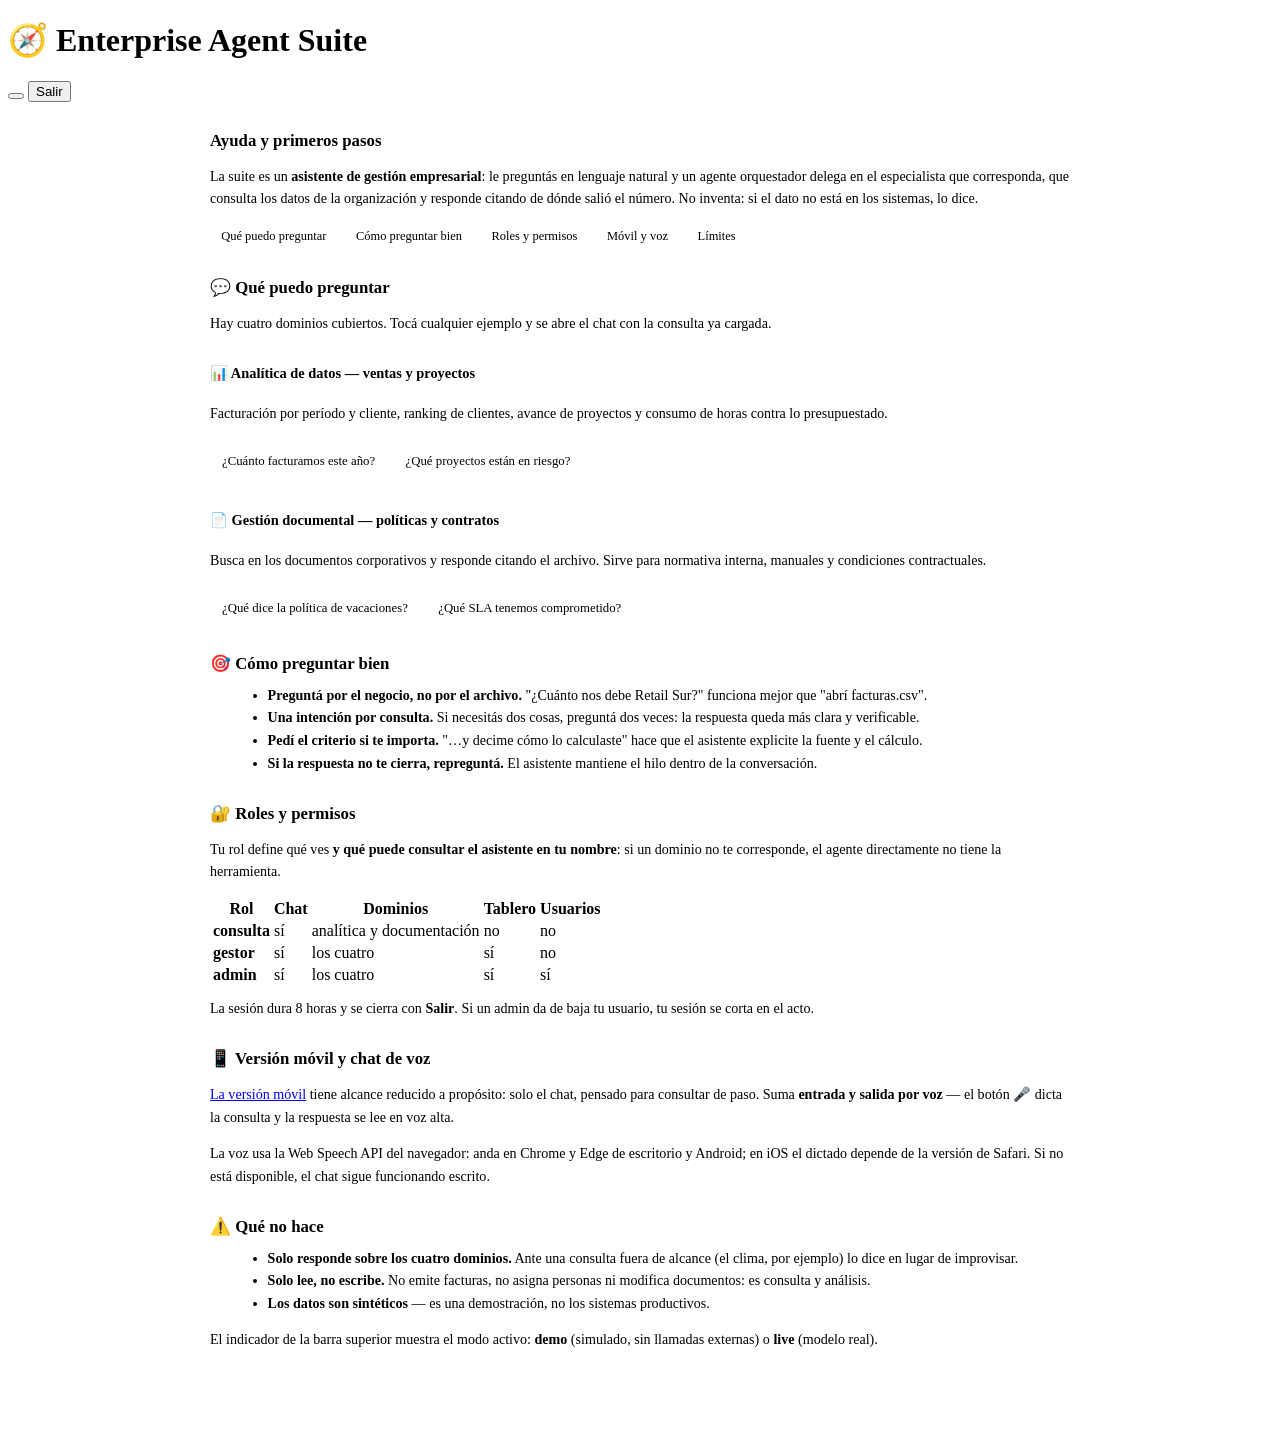
==== src/enterprise_agents/static/ayuda.html @ 71e2de1a "feat(ayuda): sección de ayuda e inducción al usuario La suite no tenía ninguna guía para el usuario " ====
<!doctype html>
<html lang="es">
<head>
<meta charset="utf-8">
<meta name="viewport" content="width=device-width, initial-scale=1">
<title>Ayuda — Enterprise Agent Suite</title>
<link rel="stylesheet" href="/ds.css">
<style>
  main { max-width: 860px; margin: 0 auto; padding: 1.2rem 1rem 4rem; }
  .indice { display: flex; flex-wrap: wrap; gap: .45rem; margin: .2rem 0 1.4rem; }
  .indice a {
    font-size: .78rem; text-decoration: none; padding: .3rem .7rem; border-radius: 999px;
    border: 1px solid var(--ds-borde); color: var(--ds-tinta-suave);
  }
  .indice a:hover { border-color: var(--ds-primario); color: var(--ds-primario); }
  section { scroll-margin-top: 4.5rem; }
  h2 { font-size: 1.05rem; margin: 1.8rem 0 .6rem; display: flex; align-items: center; gap: .5rem; }
  h3 { font-size: .9rem; margin: 1rem 0 .3rem; }
  p, li { font-size: .88rem; line-height: 1.6; }
  ul { margin: .3rem 0 .3rem 1.1rem; }
  .ejemplos { display: flex; flex-wrap: wrap; gap: .4rem; margin: .5rem 0 .2rem; }
  .ejemplos a {
    font-size: .8rem; text-decoration: none; padding: .35rem .75rem; border-radius: 8px;
    background: var(--ds-superficie-2); border: 1px solid var(--ds-borde); color: var(--ds-tinta);
  }
  .ejemplos a:hover { border-color: var(--ds-primario); color: var(--ds-primario); }
  .dominio { display: grid; gap: .1rem; margin-bottom: 1.1rem; }
  .nota {
    border-left: 3px solid var(--ds-primario); background: var(--ds-superficie-2);
    padding: .7rem .9rem; border-radius: 0 8px 8px 0; margin: .8rem 0; font-size: .85rem;
  }
  code { background: var(--ds-superficie-2); padding: .1rem .35rem; border-radius: 5px; font-size: .85em; }
  [hidden] { display: none !important; }
</style>
</head>
<body>
<header class="ds-appbar">
  <h1>🧭 Enterprise Agent Suite</h1>
  <nav></nav>
  <span class="ds-espacio"></span>
  <span id="ds-usuario"></span>
  <button class="ds-tema" onclick="alternarTema()" aria-label="cambiar tema"></button>
  <button class="ds-btn texto" onclick="salir()">Salir</button>
</header>

<main>
  <h2 style="margin-top:.6rem">Ayuda y primeros pasos</h2>
  <p>
    La suite es un <b>asistente de gestión empresarial</b>: le preguntás en lenguaje
    natural y un agente orquestador delega en el especialista que corresponda, que
    consulta los datos de la organización y responde citando de dónde salió el número.
    No inventa: si el dato no está en los sistemas, lo dice.
  </p>

  <div class="indice">
    <a href="#preguntar">Qué puedo preguntar</a>
    <a href="#bien">Cómo preguntar bien</a>
    <a href="#tablero" data-rol="admin gestor" hidden>Leer el tablero</a>
    <a href="#roles">Roles y permisos</a>
    <a href="#voz">Móvil y voz</a>
    <a href="#limites">Límites</a>
  </div>

  <!-- ------------------------------------------------------------------ -->
  <section id="preguntar">
    <h2>💬 Qué puedo preguntar</h2>
    <p>
      Hay cuatro dominios cubiertos. Tocá cualquier ejemplo y se abre el chat con
      la consulta ya cargada.
    </p>

    <div class="ds-tarjeta">
      <div class="dominio">
        <h3>📊 Analítica de datos — ventas y proyectos</h3>
        <p class="ds-ayuda">Facturación por período y cliente, ranking de clientes, avance de
          proyectos y consumo de horas contra lo presupuestado.</p>
        <div class="ejemplos">
          <a href="/?q=¿Cuánto facturamos este año y quiénes son nuestros principales clientes?">¿Cuánto facturamos este año?</a>
          <a href="/?q=¿Qué proyectos están en riesgo por consumo de horas?">¿Qué proyectos están en riesgo?</a>
        </div>
      </div>

      <div class="dominio" data-rol="admin gestor" hidden>
        <h3>💰 Finanzas — cobranzas y facturación</h3>
        <p class="ds-ayuda">Estado de cobranzas, facturas vencidas ordenadas por antigüedad y
          deuda acumulada por cliente.</p>
        <div class="ejemplos">
          <a href="/?q=¿Qué facturas vencidas hay que reclamar?">¿Qué facturas vencidas hay?</a>
          <a href="/?q=¿Cuál es la deuda por cliente?">¿Cuál es la deuda por cliente?</a>
        </div>
      </div>

      <div class="dominio">
        <h3>📄 Gestión documental — políticas y contratos</h3>
        <p class="ds-ayuda">Busca en los documentos corporativos y responde citando el archivo.
          Sirve para normativa interna, manuales y condiciones contractuales.</p>
        <div class="ejemplos">
          <a href="/?q=¿Qué dice la política de vacaciones?">¿Qué dice la política de vacaciones?</a>
          <a href="/?q=¿Qué SLA tenemos comprometido?">¿Qué SLA tenemos comprometido?</a>
        </div>
      </div>

      <div class="dominio" data-rol="admin gestor" hidden>
        <h3>👥 Personal — perfiles y disponibilidad</h3>
        <p class="ds-ayuda">Búsqueda de personas por habilidad y disponibilidad del equipo para
          armar un proyecto.</p>
        <div class="ejemplos">
          <a href="/?q=¿Qué perfiles con Python tienen disponibilidad?">¿Quién sabe Python y está libre?</a>
          <a href="/?q=¿Cómo está la disponibilidad del equipo?">¿Cómo está la disponibilidad del equipo?</a>
        </div>
      </div>
    </div>

    <div class="nota" data-rol="consulta" hidden>
      Con tu rol <b>consulta</b> están disponibles analítica y documentación. Las
      consultas de finanzas y personal las habilita un usuario con rol gestor o admin.
    </div>
  </section>

  <!-- ------------------------------------------------------------------ -->
  <section id="bien">
    <h2>🎯 Cómo preguntar bien</h2>
    <ul>
      <li><b>Preguntá por el negocio, no por el archivo.</b> "¿Cuánto nos debe Retail Sur?"
        funciona mejor que "abrí facturas.csv".</li>
      <li><b>Una intención por consulta.</b> Si necesitás dos cosas, preguntá dos veces:
        la respuesta queda más clara y verificable.</li>
      <li><b>Pedí el criterio si te importa.</b> "…y decime cómo lo calculaste" hace que
        el asistente explicite la fuente y el cálculo.</li>
      <li><b>Si la respuesta no te cierra, repreguntá.</b> El asistente mantiene el hilo
        dentro de la conversación.</li>
    </ul>
  </section>

  <!-- ------------------------------------------------------------------ -->
  <section id="tablero" data-rol="admin gestor" hidden>
    <h2>📈 Cómo leer el tablero</h2>
    <p>
      El <a href="/tablero">tablero</a> no reemplaza al chat: muestra de un vistazo lo que
      hay que mirar hoy y se actualiza solo. Tiene tres partes.
    </p>
    <h3>1. KPIs</h3>
    <p>Facturación total, monto por cobrar, vencido, proyectos en riesgo y personas sin
      asignar. Son el estado del negocio en cinco números.</p>
    <h3>2. Alertas tempranas</h3>
    <p>Lo importante del tablero. Se calculan sobre los datos y vienen en tres severidades:</p>
    <ul>
      <li><span class="ds-chip critica">crítica</span> requiere acción hoy: facturas ya
        vencidas o proyectos que superaron el presupuesto de horas.</li>
      <li><span class="ds-chip seria">seria</span> requiere acción esta semana: consumo de
        horas por encima del 90 % o concentración de riesgo en un cliente.</li>
      <li><span class="ds-chip advertencia">advertencia</span> a vigilar: vencimientos
        próximos y capacidad ociosa.</li>
    </ul>
    <h3>3. Gráficos</h3>
    <p>Ventas por mes, deuda por cliente y consumo de horas por proyecto. La paleta está
      validada para daltonismo, así que el color nunca es el único portador del dato.</p>
    <div class="nota">
      ¿Viste una alerta y querés el detalle? Copiá el asunto y preguntáselo al chat:
      el asistente te da los registros concretos detrás del número.
    </div>
  </section>

  <!-- ------------------------------------------------------------------ -->
  <section id="roles">
    <h2>🔐 Roles y permisos</h2>
    <p>Tu rol define qué ves <b>y qué puede consultar el asistente en tu nombre</b>: si un
      dominio no te corresponde, el agente directamente no tiene la herramienta.</p>
    <table class="ds-tabla">
      <thead><tr><th>Rol</th><th>Chat</th><th>Dominios</th><th>Tablero</th><th>Usuarios</th></tr></thead>
      <tbody>
        <tr><td><b>consulta</b></td><td>sí</td><td>analítica y documentación</td><td>no</td><td>no</td></tr>
        <tr><td><b>gestor</b></td><td>sí</td><td>los cuatro</td><td>sí</td><td>no</td></tr>
        <tr><td><b>admin</b></td><td>sí</td><td>los cuatro</td><td>sí</td><td>sí</td></tr>
      </tbody>
    </table>
    <p class="ds-ayuda" style="margin-top:.6rem">
      La sesión dura 8 horas y se cierra con <b>Salir</b>. Si un admin da de baja tu
      usuario, tu sesión se corta en el acto.
    </p>
  </section>

  <!-- ------------------------------------------------------------------ -->
  <section id="voz">
    <h2>📱 Versión móvil y chat de voz</h2>
    <p>
      <a href="/movil">La versión móvil</a> tiene alcance reducido a propósito: solo el chat,
      pensado para consultar de paso. Suma <b>entrada y salida por voz</b> — el botón 🎤 dicta
      la consulta y la respuesta se lee en voz alta.
    </p>
    <p class="ds-ayuda">
      La voz usa la Web Speech API del navegador: anda en Chrome y Edge de escritorio y
      Android; en iOS el dictado depende de la versión de Safari. Si no está disponible,
      el chat sigue funcionando escrito.
    </p>
  </section>

  <!-- ------------------------------------------------------------------ -->
  <section id="limites">
    <h2>⚠️ Qué no hace</h2>
    <ul>
      <li><b>Solo responde sobre los cuatro dominios.</b> Ante una consulta fuera de alcance
        (el clima, por ejemplo) lo dice en lugar de improvisar.</li>
      <li><b>Solo lee, no escribe.</b> No emite facturas, no asigna personas ni modifica
        documentos: es consulta y análisis.</li>
      <li><b>Los datos son sintéticos</b> — es una demostración, no los sistemas productivos.</li>
      <li id="nota-demo" hidden><b>Estás en modo demo</b> (sin clave de API): el asistente
        resuelve un dominio por consulta. Las preguntas que cruzan dos dominios a la vez
        requieren el modelo real.</li>
    </ul>
    <p class="ds-ayuda">
      El indicador de la barra superior muestra el modo activo: <b>demo</b> (simulado, sin
      llamadas externas) o <b>live</b> (modelo real).
    </p>
  </section>
</main>

<script src="/ds.js"></script>
<script>
  montarAppbar("/ayuda").then(sesion => {
    if (!sesion) return;
    // Los bloques por rol nacen ocultos: solo se revelan los que corresponden, para
    // que la ayuda no prometa dominios que el asistente no va a poder consultar.
    document.querySelectorAll("[data-rol]").forEach(el => {
      el.hidden = !el.dataset.rol.split(" ").includes(sesion.rol);
    });
    if (sesion.modo === "demo") document.getElementById("nota-demo").hidden = false;
  });
</script>
</body>
</html>
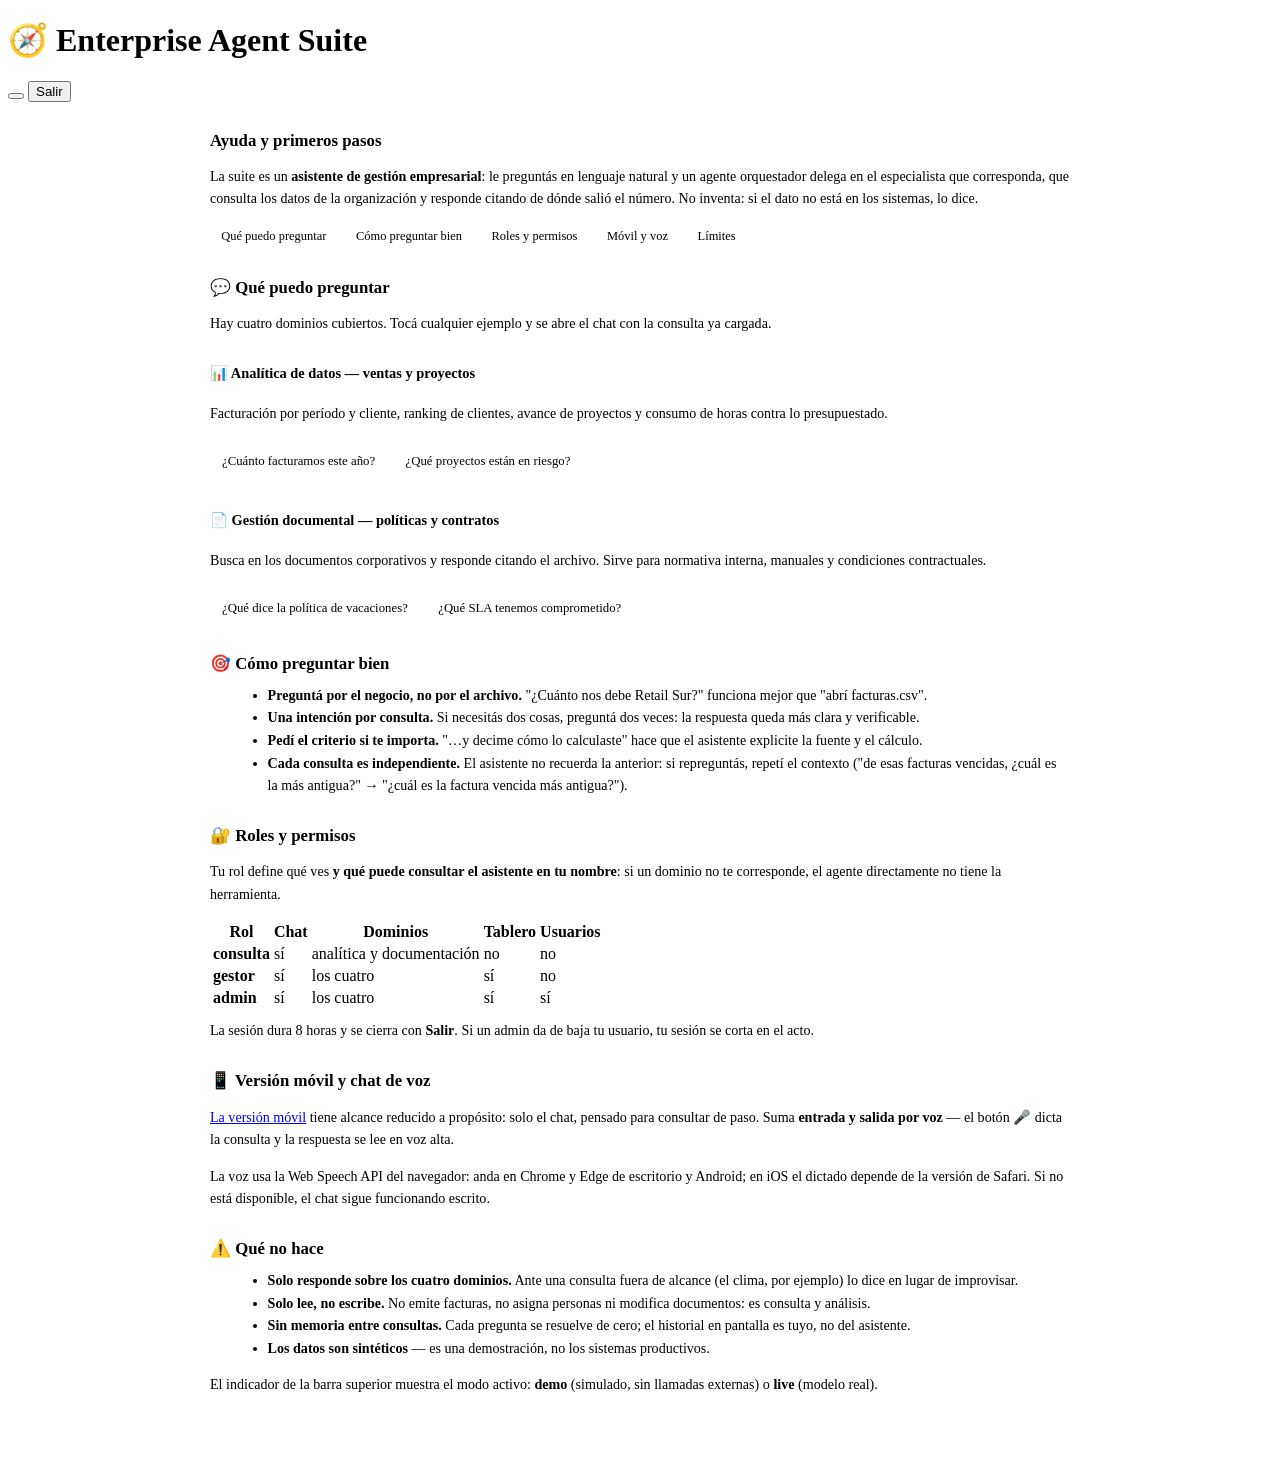
==== commit bc3678f1: "fix(ayuda): corrige la afirmación de que el asistente mantiene el hilo La página de ayuda decía que " ====
--- a/src/enterprise_agents/static/ayuda.html
+++ b/src/enterprise_agents/static/ayuda.html
@@ -127,8 +127,9 @@
         la respuesta queda más clara y verificable.</li>
       <li><b>Pedí el criterio si te importa.</b> "…y decime cómo lo calculaste" hace que
         el asistente explicite la fuente y el cálculo.</li>
-      <li><b>Si la respuesta no te cierra, repreguntá.</b> El asistente mantiene el hilo
-        dentro de la conversación.</li>
+      <li><b>Cada consulta es independiente.</b> El asistente no recuerda la anterior:
+        si repreguntás, repetí el contexto ("de esas facturas vencidas, ¿cuál es la más
+        antigua?" → "¿cuál es la factura vencida más antigua?").</li>
     </ul>
   </section>
 
@@ -203,6 +204,8 @@
         (el clima, por ejemplo) lo dice en lugar de improvisar.</li>
       <li><b>Solo lee, no escribe.</b> No emite facturas, no asigna personas ni modifica
         documentos: es consulta y análisis.</li>
+      <li><b>Sin memoria entre consultas.</b> Cada pregunta se resuelve de cero; el
+        historial en pantalla es tuyo, no del asistente.</li>
       <li><b>Los datos son sintéticos</b> — es una demostración, no los sistemas productivos.</li>
       <li id="nota-demo" hidden><b>Estás en modo demo</b> (sin clave de API): el asistente
         resuelve un dominio por consulta. Las preguntas que cruzan dos dominios a la vez
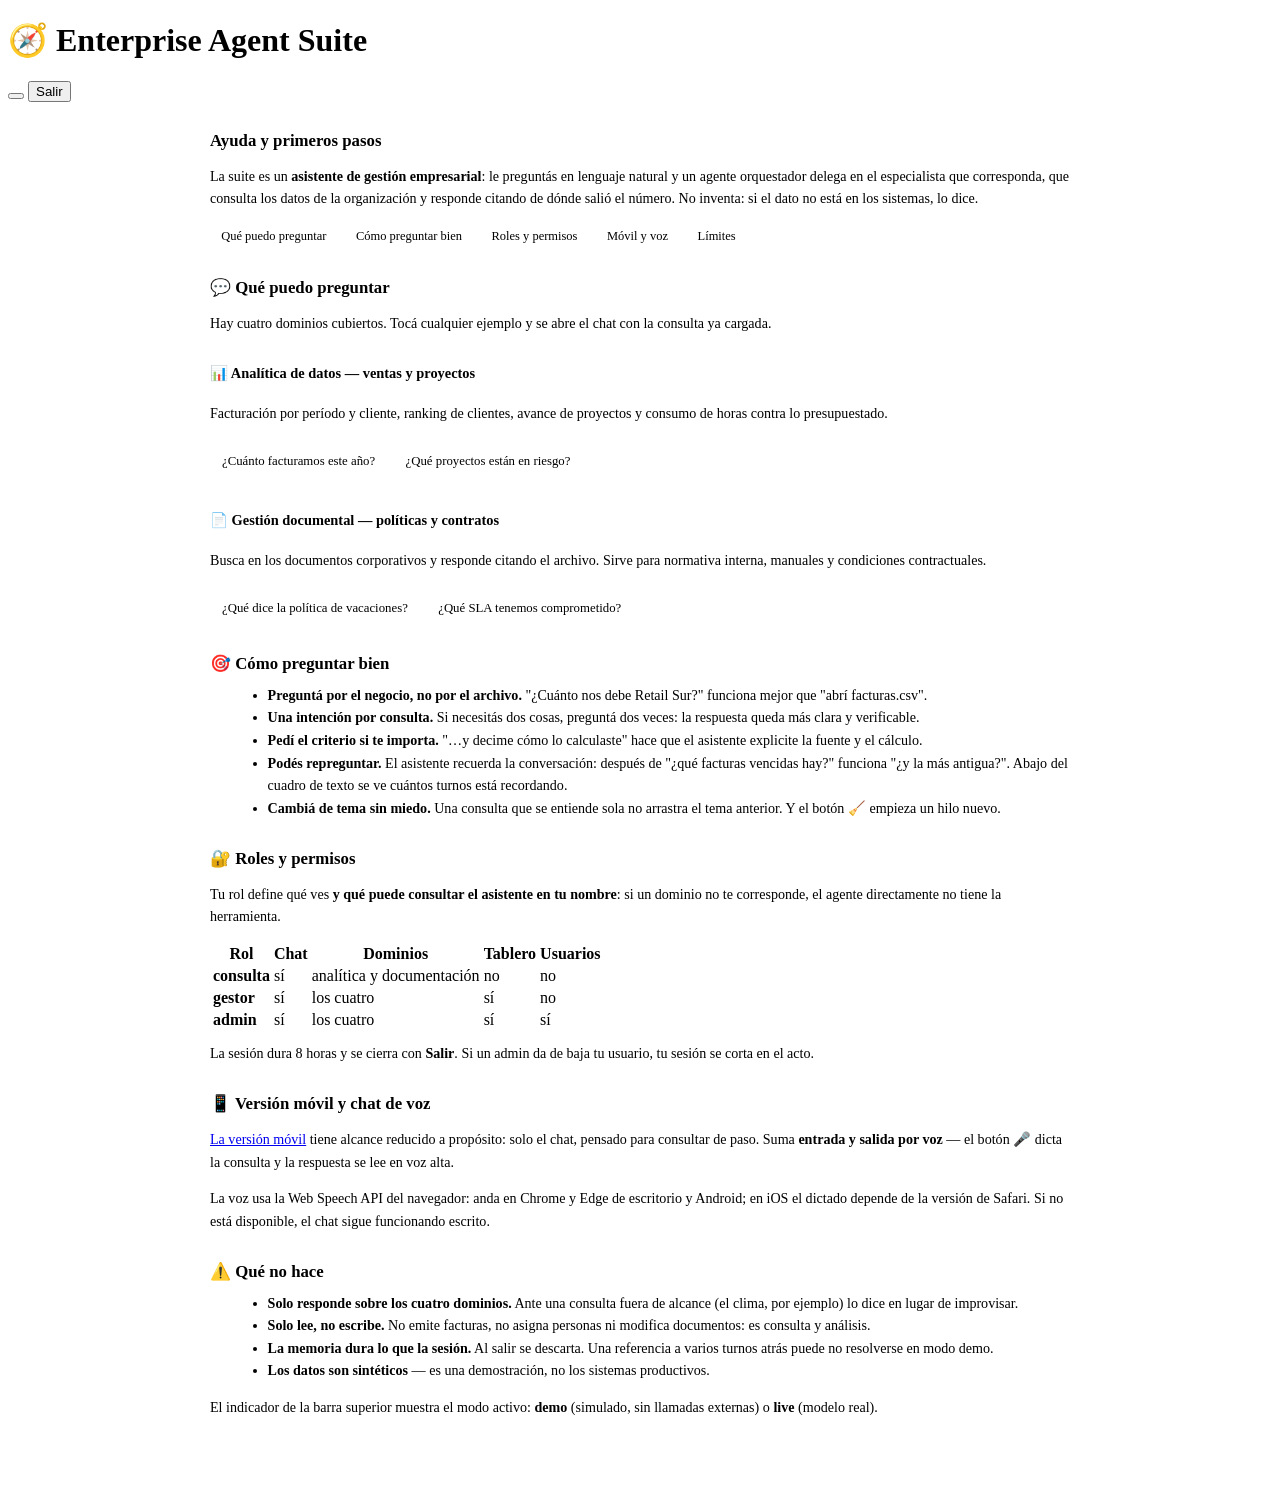
==== commit 7c99fb99: "feat(memoria): memoria conversacional con compactación y contextualización Cada consulta se resolvía" ====
--- a/src/enterprise_agents/static/ayuda.html
+++ b/src/enterprise_agents/static/ayuda.html
@@ -127,9 +127,11 @@
         la respuesta queda más clara y verificable.</li>
       <li><b>Pedí el criterio si te importa.</b> "…y decime cómo lo calculaste" hace que
         el asistente explicite la fuente y el cálculo.</li>
-      <li><b>Cada consulta es independiente.</b> El asistente no recuerda la anterior:
-        si repreguntás, repetí el contexto ("de esas facturas vencidas, ¿cuál es la más
-        antigua?" → "¿cuál es la factura vencida más antigua?").</li>
+      <li><b>Podés repreguntar.</b> El asistente recuerda la conversación: después de
+        "¿qué facturas vencidas hay?" funciona "¿y la más antigua?". Abajo del cuadro de
+        texto se ve cuántos turnos está recordando.</li>
+      <li><b>Cambiá de tema sin miedo.</b> Una consulta que se entiende sola no arrastra
+        el tema anterior. Y el botón 🧹 empieza un hilo nuevo.</li>
     </ul>
   </section>
 
@@ -204,8 +206,8 @@
         (el clima, por ejemplo) lo dice en lugar de improvisar.</li>
       <li><b>Solo lee, no escribe.</b> No emite facturas, no asigna personas ni modifica
         documentos: es consulta y análisis.</li>
-      <li><b>Sin memoria entre consultas.</b> Cada pregunta se resuelve de cero; el
-        historial en pantalla es tuyo, no del asistente.</li>
+      <li><b>La memoria dura lo que la sesión.</b> Al salir se descarta. Una referencia
+        a varios turnos atrás puede no resolverse en modo demo.</li>
       <li><b>Los datos son sintéticos</b> — es una demostración, no los sistemas productivos.</li>
       <li id="nota-demo" hidden><b>Estás en modo demo</b> (sin clave de API): el asistente
         resuelve un dominio por consulta. Las preguntas que cruzan dos dominios a la vez
